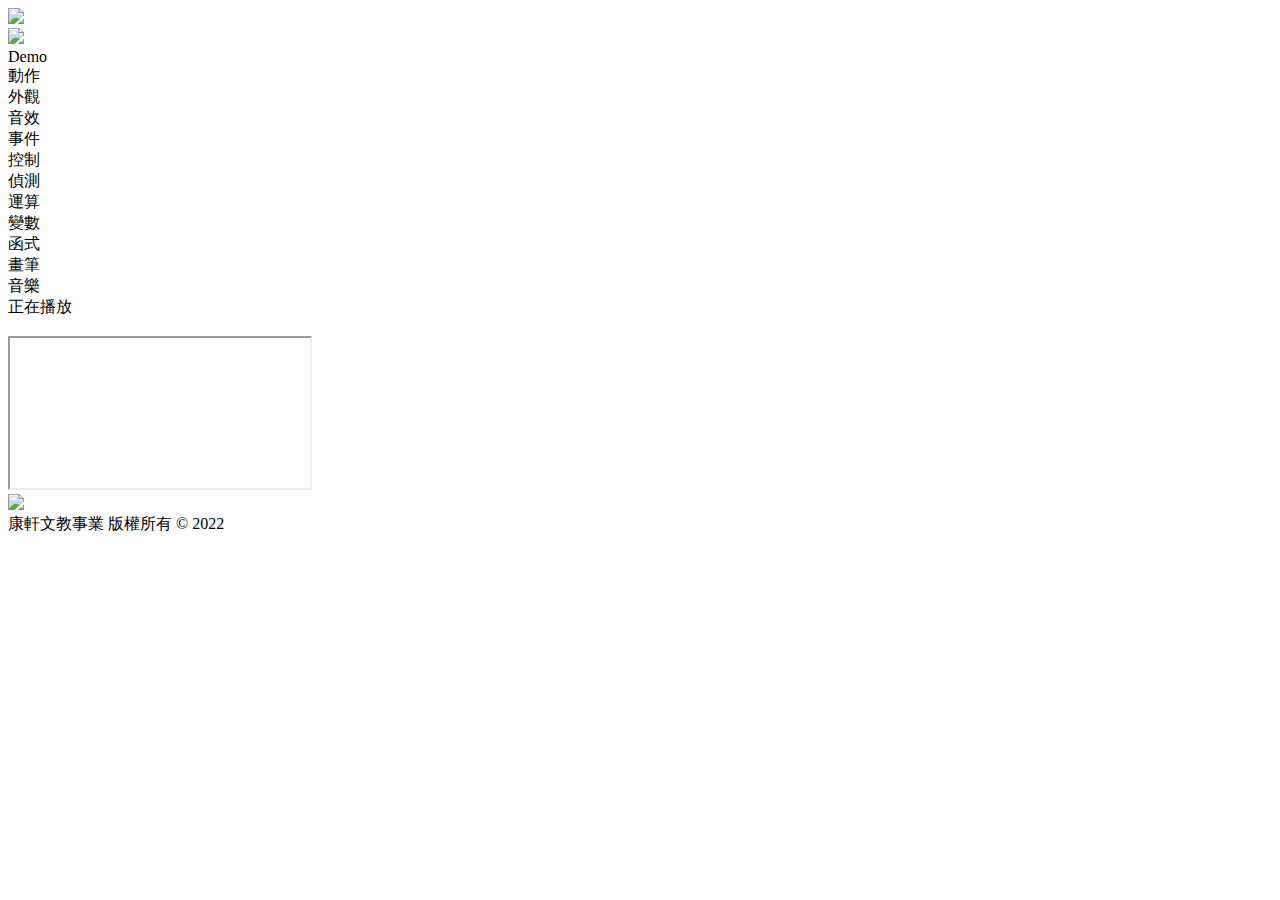
==== index_mobile.html @ 0776eea4 "Add files via upload" ====
<!DOCTYPE html>
<html>
  <head>
    <meta charset="UTF-8">
    <meta name="viewport" content="width=device-width, initial-scale=1.0, maximum-scale=1.0, user-scalable=no">
    <link rel="icon" href="img/favicon.ico">
    <title>康軒Scratch教學網</title>
    
    <link href="css/mobile.css" rel="stylesheet" type="text/css" />
    <script>
      function getAppConfig(){
        // 初始化數據
        return {
          categoryNames: ["Demo","動作","外觀","音效","事件","控制","偵測","運算","變數","函式","畫筆","音樂"],
          categorySubs: [6,8,9,2,5,10,4,14,13,2,6,2],
          categorySubLinks: [
            [
                "https://player.vimeo.com/video/675290265",
                "https://player.vimeo.com/video/697215407",
                "https://player.vimeo.com/video/675290179",
                "https://player.vimeo.com/video/697215662",
                "https://player.vimeo.com/video/675290233",
                "https://player.vimeo.com/video/697214816"
            ]
          ],
          subPics: [[20,25,5,6,9,11]],
        }
      }
      //
    </script>
    
  </head>
  <body>
      <div class="navbar navbar-fixed-top theme-bg-blue">
        <div class="nav container">
          <div class="left">
            <img class="more" src="img/more.png">
          </div>
          <div class="middle">
                <img src="img/title.png">
          </div>
          <div class="right"></div>
        </div>
      </div>
      
        
      <!-- <div class="container" style="overflow: auto;padding-bottom: 0px;">	 -->
        <div class="main">
        
            <div class="scratchMenu">
                <div class="blocklyToolboxDiv">
                 <div class="scratchCategoryMenu">
                     <div class="scratchCategoryMenuRow">
                         <div class="scratchCategoryMenuItem scratchCategoryId-0 selected">
                             <div class="scratchCategoryItemBubble color0"></div>
                             <div class="scratchCategoryItemLabel">Demo</div>
                         </div>
                     </div>
                     <div class="scratchCategoryMenuRow">
                         <div class="scratchCategoryMenuItem scratchCategoryId-1">
                             <div class="scratchCategoryItemBubble color1"></div>
                             <div class="scratchCategoryItemLabel">動作</div>
                         </div>
                     </div>
                     <div class="scratchCategoryMenuRow">
                         <div class="scratchCategoryMenuItem scratchCategoryId-2">
                             <div class="scratchCategoryItemBubble color2"></div>
                             <div class="scratchCategoryItemLabel">外觀</div>
                         </div>
                     </div>
                     <div class="scratchCategoryMenuRow">
                         <div class="scratchCategoryMenuItem scratchCategoryId-3">
                             <div class="scratchCategoryItemBubble color3"></div>
                             <div class="scratchCategoryItemLabel">音效</div>
                         </div>
                     </div>
                     <div class="scratchCategoryMenuRow">
                         <div class="scratchCategoryMenuItem scratchCategoryId-4">
                             <div class="scratchCategoryItemBubble color4"></div>
                             <div class="scratchCategoryItemLabel">事件</div>
                         </div>
                     </div>
                     <div class="scratchCategoryMenuRow">
                         <div class="scratchCategoryMenuItem scratchCategoryId-5">
                             <div class="scratchCategoryItemBubble color5"></div>
                             <div class="scratchCategoryItemLabel">控制</div>
                         </div>
                     </div>
                     <div class="scratchCategoryMenuRow">
                         <div class="scratchCategoryMenuItem scratchCategoryId-6">
                             <div class="scratchCategoryItemBubble color6"></div>
                             <div class="scratchCategoryItemLabel">偵測</div>
                         </div>
                     </div>
                     <div class="scratchCategoryMenuRow">
                         <div class="scratchCategoryMenuItem scratchCategoryId-7">
                             <div class="scratchCategoryItemBubble color7"></div>
                             <div class="scratchCategoryItemLabel">運算</div>
                         </div>
                     </div>
                     <div class="scratchCategoryMenuRow">
                         <div class="scratchCategoryMenuItem scratchCategoryId-8">
                             <div class="scratchCategoryItemBubble color8"></div>
                             <div class="scratchCategoryItemLabel">變數</div>
                         </div>
                     </div>
                     <div class="scratchCategoryMenuRow">
                         <div class="scratchCategoryMenuItem scratchCategoryId-9">
                             <div class="scratchCategoryItemBubble color9"></div>
                             <div class="scratchCategoryItemLabel">函式</div>
                         </div>
                     </div>
                     <div class="scratchCategoryMenuRow">
                         <div class="scratchCategoryMenuItem scratchCategoryId-10">
                             <div class="scratchCategoryItemBubble color10"></div>
                             <div class="scratchCategoryItemLabel">畫筆</div>
                         </div>
                     </div>
                     <div class="scratchCategoryMenuRow">
                         <div class="scratchCategoryMenuItem scratchCategoryId-11">
                             <div class="scratchCategoryItemBubble color11"></div>
                             <div class="scratchCategoryItemLabel">音樂</div>
                         </div>
                     </div>
                 </div>
            </div>
            
            
            <div class="scratchMenu1" style="display: none;">
                <div class="scratchButtonMenuBox" style="display: block;">
                  <div class="scratchButtonMenuBar">
                    <div class="closeBar">
                      <img src="img/close-bar.svg">
                    </div>
                    <div class="categoryBar">
                      <span>Demo</span>
                    </div>
                  </div>
                  <div class="scratchButtonMenu">
                    <img>
                  </div>
                </div>
            </div>
        </div>

        <div class="scratchMovieboxDiv">
          <div class="scratchVideoTitle">
              <div>正在播放 </div>
              <div class="scratchVideoTitleButton"><img></div>
          </div>
          <div class="scratchVideo">
              <iframe id="videoframe" src="" ></iframe>
              <div class="scratchVideoPoster">
                    <img src="img/videoposter.png">
              </div>
          </div>
        </div>

      </div>
      <!-- </div> -->
      <footer class="footer-fixed-bottom theme-bg-blue">
        <div class="copyright">康軒文教事業 版權所有 © 2022</div>
      </footer>
  <script src="js/main_mobile.js"></script></body>
</html>
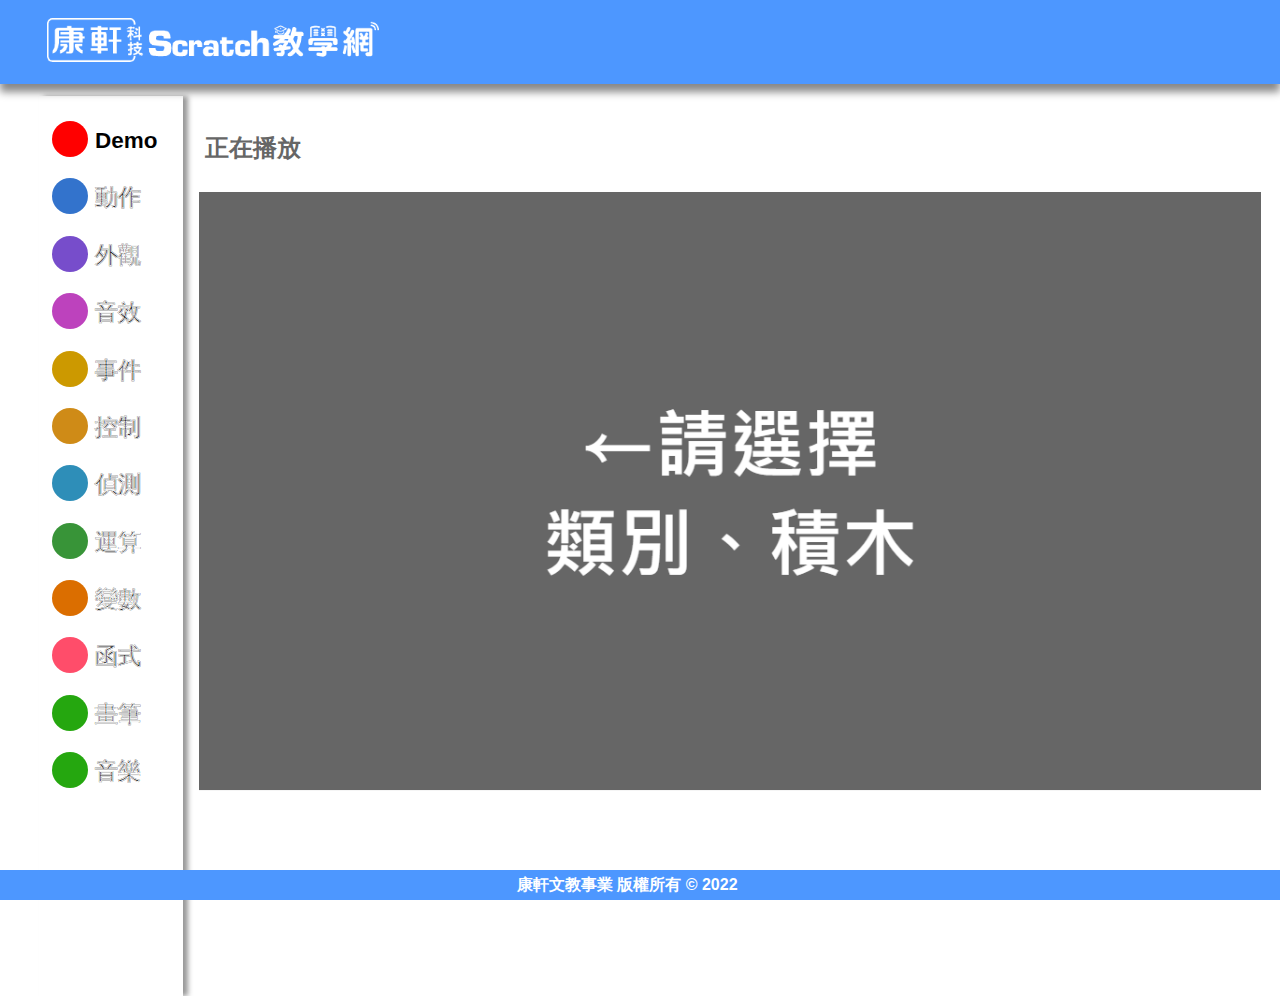
==== commit 96210be1: "add ga" ====
--- a/index_mobile.html
+++ b/index_mobile.html
@@ -1,27 +1,36 @@
 <!DOCTYPE html>
 <html>
-  <head>
-    <meta charset="UTF-8">
-    <meta name="viewport" content="width=device-width, initial-scale=1.0, maximum-scale=1.0, user-scalable=no">
-    <link rel="icon" href="img/favicon.ico">
-    <title>康軒Scratch教學網</title>
-    
-    <link href="css/mobile.css" rel="stylesheet" type="text/css" />
-    <script>
-      function getAppConfig(){
+<head>
+  <meta charset="UTF-8">
+  <meta name="viewport" content="width=device-width, initial-scale=1.0, maximum-scale=1.0, user-scalable=no">
+  <link rel="icon" href="img/favicon.ico">
+  <title>康軒Scratch教學網</title>
+  
+  <link href="css/mobile.css" rel="stylesheet" type="text/css" />
+  <!-- Global site tag (gtag.js) - Google Analytics -->
+  <script async src="https://www.googletagmanager.com/gtag/js?id=G-3XCNTGK0TX"></script>
+  <script>
+    window.dataLayer = window.dataLayer || [];
+    function gtag(){dataLayer.push(arguments);}
+    gtag('js', new Date());
+
+    gtag('config', 'G-3XCNTGK0TX');
+  </script>
+  <script>
+    function getAppConfig(){
         // 初始化數據
         return {
           categoryNames: ["Demo","動作","外觀","音效","事件","控制","偵測","運算","變數","函式","畫筆","音樂"],
           categorySubs: [6,8,9,2,5,10,4,14,13,2,6,2],
           categorySubLinks: [
-            [
-                "https://player.vimeo.com/video/675290265",
-                "https://player.vimeo.com/video/697215407",
-                "https://player.vimeo.com/video/675290179",
-                "https://player.vimeo.com/video/697215662",
-                "https://player.vimeo.com/video/675290233",
-                "https://player.vimeo.com/video/697214816"
-            ]
+          [
+          "https://player.vimeo.com/video/675290265",
+          "https://player.vimeo.com/video/697215407",
+          "https://player.vimeo.com/video/675290179",
+          "https://player.vimeo.com/video/697215662",
+          "https://player.vimeo.com/video/675290233",
+          "https://player.vimeo.com/video/697214816"
+          ]
           ],
           subPics: [[20,25,5,6,9,11]],
         }
@@ -31,135 +40,135 @@
     
   </head>
   <body>
-      <div class="navbar navbar-fixed-top theme-bg-blue">
-        <div class="nav container">
-          <div class="left">
-            <img class="more" src="img/more.png">
+    <div class="navbar navbar-fixed-top theme-bg-blue">
+      <div class="nav container">
+        <div class="left">
+          <img class="more" src="img/more.png">
+        </div>
+        <div class="middle">
+          <img src="img/title.png">
+        </div>
+        <div class="right"></div>
+      </div>
+    </div>
+    
+    
+    <!-- <div class="container" style="overflow: auto;padding-bottom: 0px;">	 -->
+      <div class="main">
+        
+        <div class="scratchMenu">
+          <div class="blocklyToolboxDiv">
+           <div class="scratchCategoryMenu">
+             <div class="scratchCategoryMenuRow">
+               <div class="scratchCategoryMenuItem scratchCategoryId-0 selected">
+                 <div class="scratchCategoryItemBubble color0"></div>
+                 <div class="scratchCategoryItemLabel">Demo</div>
+               </div>
+             </div>
+             <div class="scratchCategoryMenuRow">
+               <div class="scratchCategoryMenuItem scratchCategoryId-1">
+                 <div class="scratchCategoryItemBubble color1"></div>
+                 <div class="scratchCategoryItemLabel">動作</div>
+               </div>
+             </div>
+             <div class="scratchCategoryMenuRow">
+               <div class="scratchCategoryMenuItem scratchCategoryId-2">
+                 <div class="scratchCategoryItemBubble color2"></div>
+                 <div class="scratchCategoryItemLabel">外觀</div>
+               </div>
+             </div>
+             <div class="scratchCategoryMenuRow">
+               <div class="scratchCategoryMenuItem scratchCategoryId-3">
+                 <div class="scratchCategoryItemBubble color3"></div>
+                 <div class="scratchCategoryItemLabel">音效</div>
+               </div>
+             </div>
+             <div class="scratchCategoryMenuRow">
+               <div class="scratchCategoryMenuItem scratchCategoryId-4">
+                 <div class="scratchCategoryItemBubble color4"></div>
+                 <div class="scratchCategoryItemLabel">事件</div>
+               </div>
+             </div>
+             <div class="scratchCategoryMenuRow">
+               <div class="scratchCategoryMenuItem scratchCategoryId-5">
+                 <div class="scratchCategoryItemBubble color5"></div>
+                 <div class="scratchCategoryItemLabel">控制</div>
+               </div>
+             </div>
+             <div class="scratchCategoryMenuRow">
+               <div class="scratchCategoryMenuItem scratchCategoryId-6">
+                 <div class="scratchCategoryItemBubble color6"></div>
+                 <div class="scratchCategoryItemLabel">偵測</div>
+               </div>
+             </div>
+             <div class="scratchCategoryMenuRow">
+               <div class="scratchCategoryMenuItem scratchCategoryId-7">
+                 <div class="scratchCategoryItemBubble color7"></div>
+                 <div class="scratchCategoryItemLabel">運算</div>
+               </div>
+             </div>
+             <div class="scratchCategoryMenuRow">
+               <div class="scratchCategoryMenuItem scratchCategoryId-8">
+                 <div class="scratchCategoryItemBubble color8"></div>
+                 <div class="scratchCategoryItemLabel">變數</div>
+               </div>
+             </div>
+             <div class="scratchCategoryMenuRow">
+               <div class="scratchCategoryMenuItem scratchCategoryId-9">
+                 <div class="scratchCategoryItemBubble color9"></div>
+                 <div class="scratchCategoryItemLabel">函式</div>
+               </div>
+             </div>
+             <div class="scratchCategoryMenuRow">
+               <div class="scratchCategoryMenuItem scratchCategoryId-10">
+                 <div class="scratchCategoryItemBubble color10"></div>
+                 <div class="scratchCategoryItemLabel">畫筆</div>
+               </div>
+             </div>
+             <div class="scratchCategoryMenuRow">
+               <div class="scratchCategoryMenuItem scratchCategoryId-11">
+                 <div class="scratchCategoryItemBubble color11"></div>
+                 <div class="scratchCategoryItemLabel">音樂</div>
+               </div>
+             </div>
+           </div>
+         </div>
+         
+         
+         <div class="scratchMenu1" style="display: none;">
+          <div class="scratchButtonMenuBox" style="display: block;">
+            <div class="scratchButtonMenuBar">
+              <div class="closeBar">
+                <img src="img/close-bar.svg">
+              </div>
+              <div class="categoryBar">
+                <span>Demo</span>
+              </div>
+            </div>
+            <div class="scratchButtonMenu">
+              <img>
+            </div>
           </div>
-          <div class="middle">
-                <img src="img/title.png">
-          </div>
-          <div class="right"></div>
         </div>
       </div>
-      
-        
-      <!-- <div class="container" style="overflow: auto;padding-bottom: 0px;">	 -->
-        <div class="main">
-        
-            <div class="scratchMenu">
-                <div class="blocklyToolboxDiv">
-                 <div class="scratchCategoryMenu">
-                     <div class="scratchCategoryMenuRow">
-                         <div class="scratchCategoryMenuItem scratchCategoryId-0 selected">
-                             <div class="scratchCategoryItemBubble color0"></div>
-                             <div class="scratchCategoryItemLabel">Demo</div>
-                         </div>
-                     </div>
-                     <div class="scratchCategoryMenuRow">
-                         <div class="scratchCategoryMenuItem scratchCategoryId-1">
-                             <div class="scratchCategoryItemBubble color1"></div>
-                             <div class="scratchCategoryItemLabel">動作</div>
-                         </div>
-                     </div>
-                     <div class="scratchCategoryMenuRow">
-                         <div class="scratchCategoryMenuItem scratchCategoryId-2">
-                             <div class="scratchCategoryItemBubble color2"></div>
-                             <div class="scratchCategoryItemLabel">外觀</div>
-                         </div>
-                     </div>
-                     <div class="scratchCategoryMenuRow">
-                         <div class="scratchCategoryMenuItem scratchCategoryId-3">
-                             <div class="scratchCategoryItemBubble color3"></div>
-                             <div class="scratchCategoryItemLabel">音效</div>
-                         </div>
-                     </div>
-                     <div class="scratchCategoryMenuRow">
-                         <div class="scratchCategoryMenuItem scratchCategoryId-4">
-                             <div class="scratchCategoryItemBubble color4"></div>
-                             <div class="scratchCategoryItemLabel">事件</div>
-                         </div>
-                     </div>
-                     <div class="scratchCategoryMenuRow">
-                         <div class="scratchCategoryMenuItem scratchCategoryId-5">
-                             <div class="scratchCategoryItemBubble color5"></div>
-                             <div class="scratchCategoryItemLabel">控制</div>
-                         </div>
-                     </div>
-                     <div class="scratchCategoryMenuRow">
-                         <div class="scratchCategoryMenuItem scratchCategoryId-6">
-                             <div class="scratchCategoryItemBubble color6"></div>
-                             <div class="scratchCategoryItemLabel">偵測</div>
-                         </div>
-                     </div>
-                     <div class="scratchCategoryMenuRow">
-                         <div class="scratchCategoryMenuItem scratchCategoryId-7">
-                             <div class="scratchCategoryItemBubble color7"></div>
-                             <div class="scratchCategoryItemLabel">運算</div>
-                         </div>
-                     </div>
-                     <div class="scratchCategoryMenuRow">
-                         <div class="scratchCategoryMenuItem scratchCategoryId-8">
-                             <div class="scratchCategoryItemBubble color8"></div>
-                             <div class="scratchCategoryItemLabel">變數</div>
-                         </div>
-                     </div>
-                     <div class="scratchCategoryMenuRow">
-                         <div class="scratchCategoryMenuItem scratchCategoryId-9">
-                             <div class="scratchCategoryItemBubble color9"></div>
-                             <div class="scratchCategoryItemLabel">函式</div>
-                         </div>
-                     </div>
-                     <div class="scratchCategoryMenuRow">
-                         <div class="scratchCategoryMenuItem scratchCategoryId-10">
-                             <div class="scratchCategoryItemBubble color10"></div>
-                             <div class="scratchCategoryItemLabel">畫筆</div>
-                         </div>
-                     </div>
-                     <div class="scratchCategoryMenuRow">
-                         <div class="scratchCategoryMenuItem scratchCategoryId-11">
-                             <div class="scratchCategoryItemBubble color11"></div>
-                             <div class="scratchCategoryItemLabel">音樂</div>
-                         </div>
-                     </div>
-                 </div>
-            </div>
-            
-            
-            <div class="scratchMenu1" style="display: none;">
-                <div class="scratchButtonMenuBox" style="display: block;">
-                  <div class="scratchButtonMenuBar">
-                    <div class="closeBar">
-                      <img src="img/close-bar.svg">
-                    </div>
-                    <div class="categoryBar">
-                      <span>Demo</span>
-                    </div>
-                  </div>
-                  <div class="scratchButtonMenu">
-                    <img>
-                  </div>
-                </div>
-            </div>
+
+      <div class="scratchMovieboxDiv">
+        <div class="scratchVideoTitle">
+          <div>正在播放 </div>
+          <div class="scratchVideoTitleButton"><img></div>
         </div>
-
-        <div class="scratchMovieboxDiv">
-          <div class="scratchVideoTitle">
-              <div>正在播放 </div>
-              <div class="scratchVideoTitleButton"><img></div>
-          </div>
-          <div class="scratchVideo">
-              <iframe id="videoframe" src="" ></iframe>
-              <div class="scratchVideoPoster">
-                    <img src="img/videoposter.png">
-              </div>
+        <div class="scratchVideo">
+          <iframe id="videoframe" src="" ></iframe>
+          <div class="scratchVideoPoster">
+            <img src="img/videoposter.png">
           </div>
         </div>
+      </div>
 
-      </div>
-      <!-- </div> -->
-      <footer class="footer-fixed-bottom theme-bg-blue">
-        <div class="copyright">康軒文教事業 版權所有 © 2022</div>
-      </footer>
-  <script src="js/main_mobile.js"></script></body>
-</html>
+    </div>
+    <!-- </div> -->
+    <footer class="footer-fixed-bottom theme-bg-blue">
+      <div class="copyright">康軒文教事業 版權所有 © 2022</div>
+    </footer>
+    <script src="js/main_mobile.js"></script></body>
+    </html>
--- a/css/mobile.css
+++ b/css/mobile.css
@@ -0,0 +1,640 @@
+*{
+    margin: 0px;
+    padding: 0px;
+}
+html, body {
+    height: 100%;
+    font-size: 16px;
+}
+body {
+    background-color: #fff;
+    font-family: "Microsoft JhengHei", "Helvetica Neue", Helvetica, sans-serif;
+/* overflow: hidden; */display: grid;}
+/* 内容根容器 */
+#blocklyDiv {
+    /* height: 95%;
+    width: 90%; */
+    /* height: 98vh; */
+    display: flex;
+    flex-direction: column;
+    justify-content: flex-start;
+}
+#blocklyDiv:nth-child(n){
+    flex-grow: 0;
+    flex-shrink: 0;
+}
+#blocklyDiv:nth-child(2){
+    flex-grow: 1;
+    flex-shrink: 1;
+}
+.size-w90{
+    width: 90%;
+}
+.theme-bg-blue{
+    background-color: rgb(77, 151, 255);
+}
+.app-fullfill {
+    position: absolute;
+    width: 100%;
+    height: 100%;
+}
+.disable {
+    -webkit-filter: grayscale(100%);
+    -webkit-filter: grayscale(1);
+    filter: grayscale(100%);
+    filter: gray;
+    pointer-events: none;
+}
+.top-fixed {
+    position: fixed;
+    top: 0px;
+}
+.bottom-fixed {
+    position: fixed;
+    bottom: 0px;
+
+}
+/* pc端app區域 */
+.gui{
+    position: absolute;
+    top: 0px;
+    margin: 0px;
+    width: 100%;
+    height: 100%;
+    min-width: 1280px;
+    min-height: 720px;
+}
+
+
+
+/* 網頁刊頭 */
+.site-nav{
+    width: 100%;
+    height: 7.25em;  
+    /* border-bottom: 1px solid #eee; */
+    display: flex;
+    flex-direction: row;
+    /* flex-flow: row nowrap; */
+    justify-content: center;
+    box-sizing: border-box;
+    box-shadow: 0em 0.5em 0.5em #888888;
+    z-index: 99;
+    -webkit-box-orient: horizontal;
+    -webkit-box-direction: normal;
+    -webkit-box-pack: justify;
+}
+
+.site-nav .site-nav-bd {
+    margin: 0 auto;
+    /* width: 770px; */
+    height: inherit;
+    backface-visibility: hidden;
+    -webkit-backface-visibility: hidden;
+    font-size: 2em;
+    
+    display: flex;
+    flex-flow: row nowrap;
+    justify-content: center;
+    align-items: center;
+    flex-grow: 1;
+    -webkit-box-orient: horizontal;
+    -webkit-box-direction: normal;
+    -webkit-box-pack: start;
+    -webkit-box-align: center;
+    -webkit-box-flex: 1;
+}
+/* clear */
+.site-nav .site-nav-bd:after {
+    content: "";
+    display: table;
+    clear: both;
+}
+/* 版權信息 */
+.site-footer{
+    height: 1.5625em;
+    width: 100%;
+    margin-left: auto;
+    margin-right: auto;
+    display: flex;
+    justify-content: center;
+    color: white;
+    font-size: 1.125em;
+    font-weight: 500;
+    bottom: 0em;
+}
+/* 主頁面 */
+.injectionDiv {
+    margin: auto;
+    /* position: relative; */
+    /* overflow: hidden; */
+    min-height: 60vh;
+    display: flex;
+    flex-direction: row;
+    justify-content: flex-start;
+}
+.injectionDiv.mobile {
+    display: block;
+    flex-direction: column;
+    padding-top:7.25em;
+}
+
+.moreMenuDiv{
+    display: flex;
+    width: 80%;
+    height: 95vh;
+}
+
+/* 主選單容器 */
+.scratchMenu {
+    /* position: fixed; */
+    padding-top: 110px;
+    padding-bottom: 10px;
+    min-height: 900px;
+    width: 100%;
+    /* height: auto; */
+    background-color: white;
+    display: flex;
+    /* display: none; */
+    padding-left: 1.5em;
+z-index: 991;
+/* overflow-y: auto; */
+}
+.scratchMenu:after {
+    display: table;
+    clear: both;
+    }
+.blocklyToolboxDiv {
+    width: 9em;
+    left: 1.5em;
+    /* min-height: 720px; */
+    /* position: relative; */
+    /* height: 750px; */
+    color: #575E75;
+    overflow-x: visible;
+    overflow-y: visible;
+    -webkit-tap-highlight-color: transparent;
+    padding: 1em 0 0 0;
+    flex-shrink: 0;
+    box-shadow: 5px 0px 5px #999999;
+    /* z-index: 50; */
+}
+.mobile .blocklyToolboxDiv {
+    box-shadow: 5px 0px 0px #88888800;
+}
+
+/* 主選單 */
+.scratchCategoryMenu {
+    /* width: 5em; */
+    /* background: #FFFFFF; */
+    /* color: #575E75; */
+    font-size: 1.125em;
+    user-select: none;
+    -webkit-user-select: none;
+    -moz-user-select: none;
+    -ms-user-select: none;
+    /* z-index: 30; */
+}
+/* 主選單按鈕 */
+.scratchCategoryMenuRow {
+    /* width: 100%; */
+    padding: 0.125em 0;
+}
+.scratchCategoryMenuItem {
+    padding: 0.375em 0;
+    cursor: pointer;
+    /* text-align: center; */
+    display: flex;
+    border-radius: 2.5em 0 0 2.5em;
+    /* width: 100%; */
+    flex-direction: row;
+    justify-content: flex-start;
+}
+.scratchCategoryMenuItem.selected {
+    background: grey;
+}
+.scratchCategoryItemBubble {
+    width: 2.0em;
+    height: 2em;
+    /* border: 3px solid; */
+    border-radius: 2.5em;
+    margin: 0 0.225em 0 0.725em;
+    /* text-align: center; */
+}
+.scratchCategoryItemLabel{
+    color: black;
+    /* width: inherit; */
+    padding: 0 0em 0 0.125em;
+    /* margin: 0 1.5em 0 0.225em; */
+    /* padding-top: 0.5em; */
+    /* text-align: left; */
+    line-height: 1.75em;
+    font-size: 1.25em;
+    font-weight: 700;
+    -webkit-text-fill-color: black;
+    -webkit-text-stroke-color: #f5f5f5;
+    -webkit-text-stroke-width: 0.002em;
+    flex-grow: 1;
+    /* align-items: start; */
+    /* text-align: left; */
+}
+.scratchCategoryItemLabel span{
+    align-items: center;
+}
+.scratchCategorySelected {
+    background-color: grey;
+}
+.scratchCategorySelected .scratchCategoryItemLabel{
+    color: #f5f5f5; 
+    -webkit-text-fill-color: #f5f5f5; 
+}
+.color0{
+    background-color: red;
+    border-color: red;
+}
+.color1{
+    background-color: rgb(51, 115, 204);
+    border-color: rgb(51, 115, 204);
+}
+.color2{
+    background-color: rgb(119, 77, 203);
+    border-color: rgb(119, 77, 203);
+}
+.color3{
+    background-color: rgb(189, 66, 189);
+    border-color: rgb(189, 66, 189);
+}
+.color4{
+    background-color: rgb(204, 153, 0);
+    border-color: rgb(204, 153, 0);
+}
+.color5{
+    background-color: rgb(207, 139, 23);
+    border-color: rgb(207, 139, 23);
+}
+.color6{
+    background-color: rgb(46, 142, 184);
+    border-color: rgb(46, 142, 184);
+}
+.color7{
+    background-color: rgb(56, 148, 56);
+    border-color: rgb(56, 148, 56);
+}
+.color8{
+    background-color: rgb(219, 110, 0);
+    border-color: rgb(219, 110, 0);
+}
+.color9{
+    background-color: rgb(255, 77, 106);
+    border-color: rgb(255, 77, 106);
+}
+.color10{
+    background-color: rgb(37, 167, 15);
+    border-color: rgb(37, 167, 15);
+}
+.color11{
+    background-color: rgb(37, 167, 15);
+    border-color: rgb(37, 167, 15);
+}
+.color12{
+    background-color: rgb(37, 167, 15);
+    border-color: rgb(37, 167, 15);
+}
+
+
+/* 次目錄 */
+.scratchMenu1 {
+    /* position:absolute; */
+    /* margin-left: 11em; */
+    /* background-color: rgba(0,0,0,0.5); */
+    /* width: inherit; */
+    /* height: inherit; */
+    flex-grow: 1;
+    flex-shrink:1;
+    flex-basis: 20%;
+    padding: 0 1em 0 0.5em;
+    /* margin-right: 1em; */
+    /* position: fixed; */
+    z-index: 100;
+}
+
+.scratchButtonMenuBox {
+    /* z-index: 20; */
+    margin-top: 0.5em;
+    width: calc(98%);
+    height: inherit;
+    background-color: white;
+    /* position: absolute; */
+    /* margin-left: 11em; */
+    /* top: 8em; */
+    /* left: 16.5em;
+    top: 8.5em; */
+    color: #575E75;
+    overflow-x: visible;
+    overflow-y: auto;
+    border-radius: 0 0.25em 0.25em 0;
+    box-shadow: 0.5em 0.5em 0.25em #888888;
+    -webkit-tap-highlight-color: transparent;
+    user-select: none;
+    -webkit-user-select: none;
+    -moz-user-select: none;
+    -ms-user-select: none;
+}
+
+.scratchButtonMenuBar{
+    border-bottom: rgb(77, 151, 255) 1px solid;
+    /*border-bottom: #C7DF0D 1px solid;*/
+    width: 100%;
+    height: 2.5em;
+    display: flex;
+    flex-direction: row;
+}
+.scratchButtonMenuBar .closeBar{
+    width: 3em;
+    display: flex;
+    justify-content: center;
+    align-items: center;
+    cursor: pointer;
+}
+.scratchButtonMenuBar .categoryBar{
+    font-size: 1.375em;
+    font-weight: bold;
+    line-height: 1.875em;
+    color: #666666;
+}
+.scratchButtonMenu {
+    width: inherit;
+    height: inherit;
+    overflow-x: visible;
+    overflow-y: auto;
+}
+.scratchButtonMenuRow {
+    padding-top: 0.5em;
+padding-bottom: 0.5em;}
+.scratchButtonMenuItem{
+    cursor: pointer;
+}
+.scratchButtonMenuItem a {
+    display:inline-block;
+}
+.scratchButtonMenuItem.selected {
+    background-color: #BFBFBF;
+}
+/* 視頻區 */
+.scratchMovieboxDiv{
+    /* margin-left: 11em; */
+    /* margin: 5px auto auto 5px; */padding-top: 110px;
+    /* padding-bottom: .5em; */
+    /* padding-left: 5px; */
+    /* padding-right: 5px; */width: 95%;
+    height: calc(98% - 140px);
+    /* min-width: 25em; */
+    /* min-height: 20em; */
+    flex-shrink: 1;
+    display: flex;
+    flex-direction: column;
+    position: absolute;
+    top:0px;
+    /* display: none; */
+}
+.scratchMovieboxDiv.mobile{
+    padding-left: 0em;
+    width: 90%;
+    /* height: inherit; */
+    min-width: 50vw;
+    min-height: 40vh;
+
+}
+.scratchVideoTitle{
+    min-height: 4.5em;
+    flex-shrink: 0;
+    display: flex;
+    flex-direction: row;
+    padding-top: 1em;
+    padding-bottom: 0.5em;
+    color: #666666;
+width: 100%;}
+.scratchVideoTitle :nth-child(1){
+    min-width: 4.5em;
+    flex-grow: 0;
+    flex-shrink: 0;
+    flex-basis: 0em;
+    display: flex;
+    justify-content: center;
+    align-items: center;
+    font-size: 1.5em;
+    font-weight: bold;
+}
+.scratchVideoTitle :nth-child(2){
+    flex-grow: 1;
+    flex-shrink: 1;
+    /* flex-basis: 50%; */
+    /* display: flex;
+    flex-direction: row;
+    justify-content: flex-start;
+    align-items: center; */
+    min-width: 22.5em;
+    display: inline-block;
+    align-self: center;
+}
+
+.scratchVideoTitle img{
+    /* width: 100%; */
+    /* height: calc(inherit); */
+}
+.scratchVideo{
+    flex-grow: 1;
+    flex-shrink: 1;
+    /* flex-basis: 60%; */
+
+    max-width: 1138px;
+    max-height: 640px;
+
+    display: flex;
+    position: relative;
+width: 100%;}
+.scratchVideoPoster {
+    max-width: 1138px;
+    max-height: 640px;
+    width: 100%;    
+    position: absolute;
+}
+.scratchVideoPoster img {
+    width: 100%;
+    /* height: 100%; */
+}
+
+#videoframe{
+    left:0px;
+    /* background-color: yellow; */
+    width: 100%;
+    height: calc(var(width) * 9 / 16);
+    /* height: 100%; */
+    border: 0px;
+    /* margin: 0 auto 0 0;
+    padding: 0 auto 0 0px; */
+}
+
+
+.navbar{
+    min-height: 6.25em;
+    width: 100%;
+    display: flex;
+    flex-direction: column;
+    justify-content: center;
+    box-sizing: border-box;
+    box-shadow: 0em 0.5em 0.5em #888888;
+  }
+  .navbar:before{
+    display: table;
+    content: " ";
+  }
+  .navbar-fixed-top{
+    top:0px;
+    position: fixed;
+    right: 0px;
+    left: 0px;
+    z-index: 1000;
+  }
+  .nav {
+      position: relative;
+      z-index: 5;
+    display: flex;
+    flex-direction: row;
+    justify-content: start;
+  }
+  .container {
+      width: 98%;
+      padding-right: 15px;
+      padding-left: 15px;
+      margin-right: auto;
+      margin-left: auto;
+  }
+  .navbar .left{
+    min-width: 6em;
+  text-align: center;align-items: center;flex-grow: 0;/* flex-shrink: 0; *//* flex-basis: 18%; */
+  }
+  .navbar img{
+    height: 100%;
+  }
+
+  .navbar .middle{
+  flex-grow: 1;flex-shrink: 1;flex-basis: 50%;
+  }
+  .navbar .right{
+  flex-grow: 1;flex-shrink: 1;flex-basis: 18%;
+  }
+  #title{
+    background-image: url("./img/title.png");
+    background-repeat: no-repeat;
+    width: 442px;
+    height: 59px;
+    display: block;
+    /* transform: perspective(800px) translateZ(-300px);
+    -webkit-transform: perspective(800px) translateZ(-300px);
+    background-size:contain; */
+  }
+  .footer-fixed-bottom{
+    bottom: 0px;
+    position: fixed;
+    width: 100%;
+    z-index: 990;
+    /* display: none; */
+  }
+  .copyright{
+    width: 98%;
+    text-align: center;
+    line-height: 2em;
+    font-size: 1em;
+    font-weight: 700;
+    color: white;
+  }
+  .main{
+    /* margin-top: 1px; */
+    /* height: auto; */
+    margin: 0 5px 0 5px;
+    padding-bottom: 0px;
+    width: 95%;
+    /* display: block; *//* background-color: yellow; */
+    /* overflow-y: auto; */
+  }
+
+@media screen and (min-width: 1600px) {
+    
+/* .scratchMovieboxDiv {
+    width: inherit;
+    height: inherit;
+} */
+
+}
+
+@media screen and (min-width:1250px) and (max-width: 1599px) {
+
+/* .scratchMovieboxDiv {
+    width: 80%;
+    height: 80%;
+} */
+
+
+    .site-nav-bd img {
+        height: 80%;
+    }
+    .mobile .site-nav-bd img {
+        height: 60%;
+    }
+}
+
+@media screen and (max-width: 1249px) {   
+/* .scratchMovieboxDiv {
+    width: 78%;
+}  */
+    
+    .navbar{
+        padding-top: 1em;
+        min-height: 5.25em;
+      }
+    .navbar img{
+        height: 80%;
+      }
+}
+
+@media screen and (max-width: 460px) {     
+    .container{
+        width: 95%;
+    padding: 0 5px 0 5px;}
+    .navbar{
+        padding-top: 1.25em;
+        min-height: 2.25em;
+        
+        }
+    .navbar img{
+        height: 60%;
+        }
+            
+    .navbar .left{
+        min-width: 3em;
+        }
+    .scratchMenu {
+        min-height: 720px;
+        padding-top: 6em;
+            padding-left: 0;
+    width: 100%;}
+    .scratchMovieboxDiv {
+        /* margin-left: 11em; */
+        margin: 0px auto 0 auto;
+        padding-top: 4em;
+        padding-bottom: 0.5em;
+        padding-left: 5px;
+        padding-right: 5px;
+        width: 92%;
+        height: inherit;
+        /* min-width: 25em; */
+        /* min-height: 20em; */
+        flex-shrink: 0;
+        display: flex;
+        flex-direction: column;
+        position: absolute;
+        top: 0px;
+        /* display: none; */
+    /* background-color: yellow; */
+    }
+}
